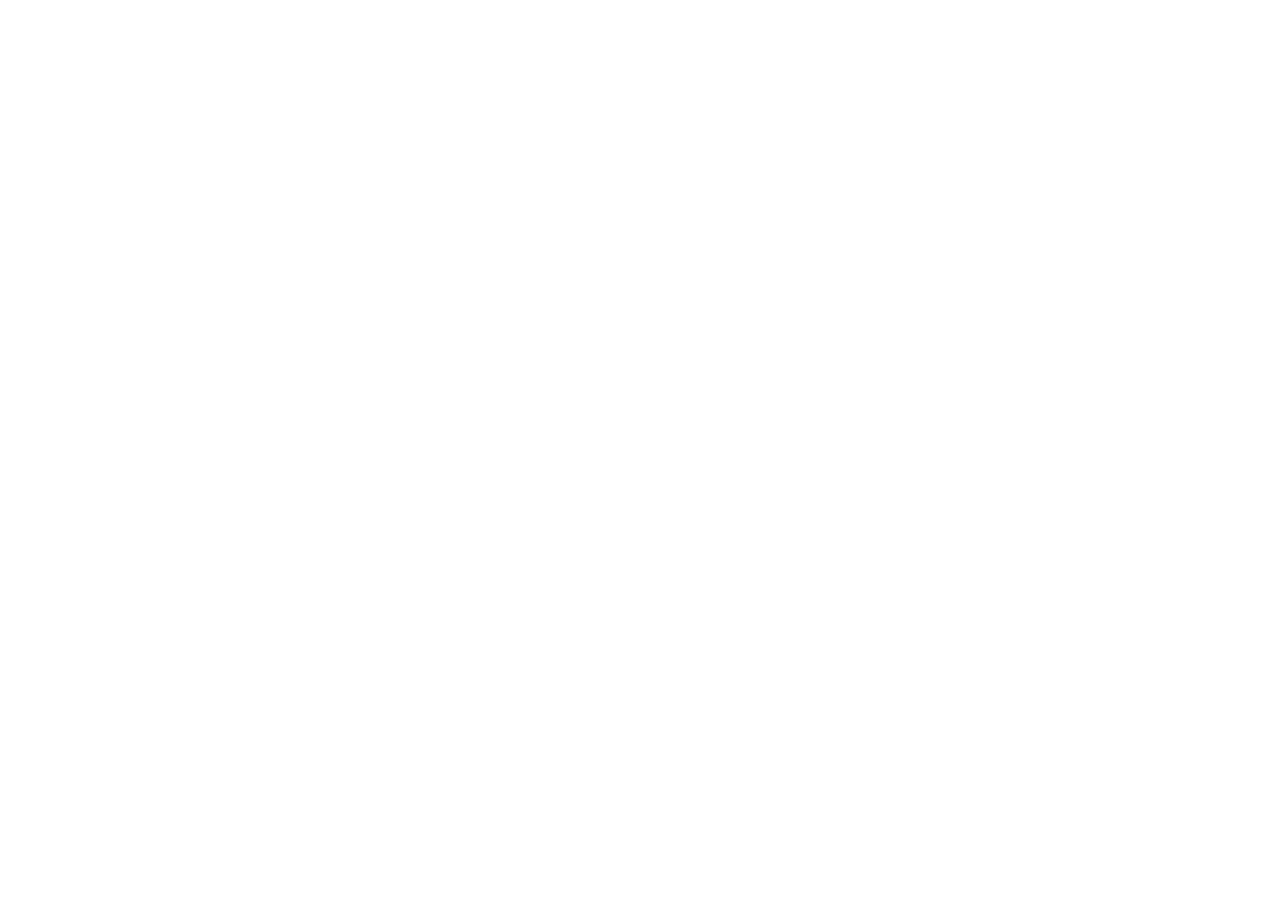
==== pages/about.html @ 1cd2499b "new changes" ====
<!DOCTYPE html>
<html lang="en">
<head>
    <meta charset="UTF-8">
    <meta http-equiv="X-UA-Compatible" content="IE=edge">
    <meta name="viewport" content="width=device-width, initial-scale=1.0">
    <title>About Us</title>
</head>
<body>
    
</body>
</html>
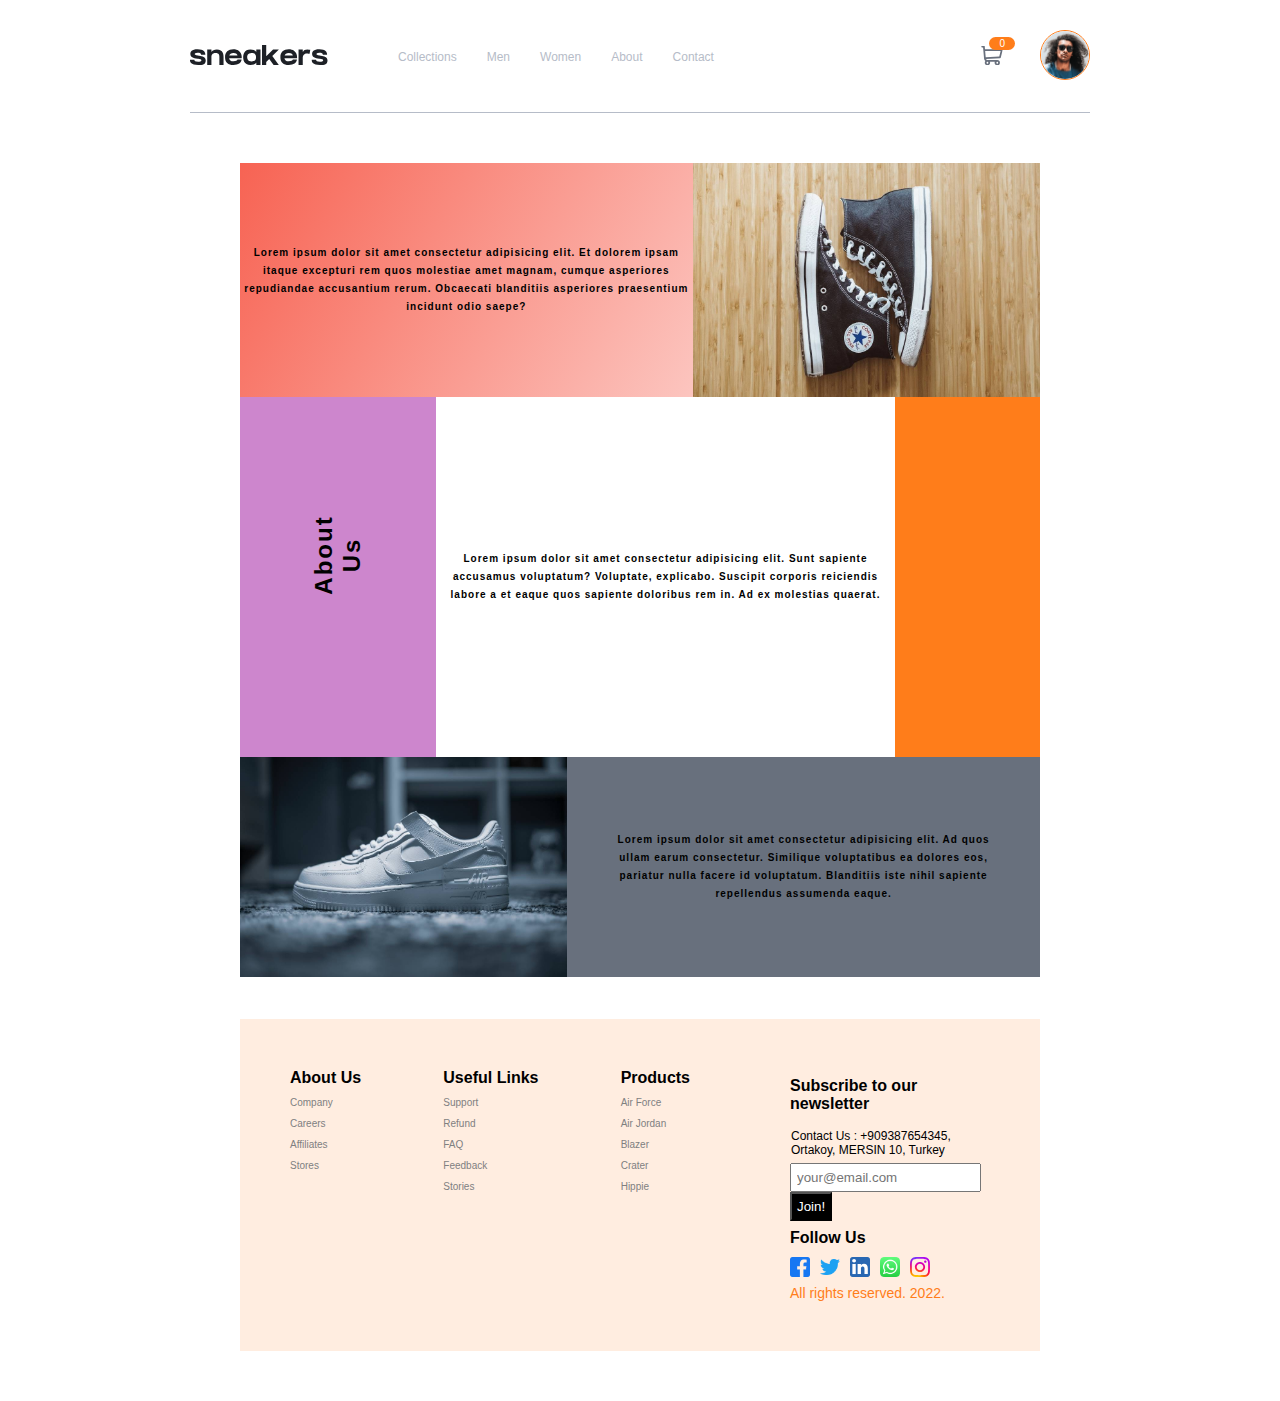
==== commit 5af3d02c: "new changes made including the login page" ====
--- a/pages/about.html
+++ b/pages/about.html
@@ -4,9 +4,229 @@
     <meta charset="UTF-8">
     <meta http-equiv="X-UA-Compatible" content="IE=edge">
     <meta name="viewport" content="width=device-width, initial-scale=1.0">
+
+    <link rel="stylesheet" href="../css/main.css">
     <title>About Us</title>
 </head>
 <body>
-    
+    <header>
+        <div class="container">
+            <div class="logo"><a href="../index.html"><img src="../images/logo.svg" alt="image of the company logo"/></a></div>
+            <div class="nav">
+                <ul class="list_selection">
+                    <li><a class="active anchor" href="collections.html">Collections</a></li>
+                    <li><a class="anchor" href="men.html">Men</a></li>
+                    <li><a class="anchor" href="women.html">Women</a></li>
+                    <li><a class="anchor" href="about.html">About</a></li>
+                    <li><a class="anchor" href="#footer">Contact</a></li>
+                </ul>
+
+                <!-- right side nav -->
+                <div class="right_nav">
+                    <div class="cartt">
+                        <img src="../images/icon-cart.svg" id="cart_click" class="cart_img" onclick="clickable()" alt="image of a shopping cart"/>
+                        <span id="add_cart_counter">0</span>
+                            <!-- drop down menu for cart starts here -->
+                            <div id="cart_dropping" class="drop_down_cart">  <!--a div to encapsulate and use the flexbox attributes-->
+                                <div class="header_div">       <!--a header div to hold just the writeup for cart-->
+                                    Cart
+                                </div>
+                                <div class="body_div">
+                                    <img src="../images/image-product-1-thumbnail.jpg" id="thumbnail_drop_down" alt="image of sneakers">
+                                    <div>
+                                        <p class="drop_down_writeUp">Fall Limited Edition Sneakers</p>
+                                        <p class="drop_down_writeUp">$125.00 x <span id="numberOfItems">3</span><b>$375.00</b></p>
+                                    </div>
+                                    <img src="../images/icon-delete.svg"  id="trash" alt="image of a trash can">
+                                </div>
+                                <button id="checkout">Checkout</button>
+                            </div>
+                    </div>
+                    <div class="img_div">
+                        <img src="../images/image-avatar.png" alt="image of user" id="avatar_img" onclick="avatar_click()">
+
+                        <!-- AVATAR DROP DOWN STARTS HERE -->
+                        <div class="avatar_drop_down">
+                            <div class="user_name">
+                                <p>Hi! <span id="your_name">HENRY</span></p>
+                            </div>
+                            <ul class="listing">
+                                <li id="accountOpen" onclick="myAccount()"><span><img src="../images/icons8-user-48.png" class="user_img" alt="icon of a user"></span>My Account</li>
+                                <li><span><img src="../images/icons8-successful-delivery-100.png" class="user_img" alt=""></span>Orders</li>
+                                <li><span><img src="../images/icons8-love-24.png" alt=""></span>Saved Items</li>
+                            </ul>
+                            <div class="logout">
+                                <a href="#"><p>LOGOUT</p></a>
+                            </div>
+                        </div>
+                    </div>
+                </div>
+            </div>
+        </div>
+    </header>
+    <main>
+        <section>
+            <div class="topAbout">
+                <article>
+                    Lorem ipsum dolor sit amet consectetur adipisicing elit. 
+                    Et dolorem ipsam itaque excepturi rem quos molestiae amet magnam, cumque asperiores repudiandae accusantium rerum. 
+                    Obcaecati blanditiis asperiores praesentium incidunt odio saepe?
+                </article>
+                <div class="topImg">
+                    <img src="../images/latest1.jpeg" width="60%" height="100%" class="allstarTop" alt="">
+                </div>
+            </div>
+
+            <div class="midAbout">
+                <div class="aboutWrite">
+                    <h2>about us</h2>
+                </div>
+                <div class="subMid">
+                    <article>
+                        Lorem ipsum dolor sit amet consectetur adipisicing elit. 
+                        Sunt sapiente accusamus voluptatum? Voluptate, explicabo. 
+                        Suscipit corporis reiciendis labore a et eaque quos sapiente doloribus rem in. 
+                        Ad ex molestias quaerat.
+                    </article>
+                </div>
+                <div class="endAbout"></div>
+            </div>
+
+            <div class="bottomAbout">
+                <div class="bottomiMG">
+                    <img src="../images/jordan3.jpeg" width="100%" height="100%" alt="">
+                </div>
+                <div class="bottomLast">
+                    <article>
+                        Lorem ipsum dolor sit amet consectetur adipisicing elit. 
+                        Ad quos ullam earum consectetur. Similique voluptatibus ea dolores eos, pariatur nulla facere id voluptatum. 
+                        Blanditiis iste nihil sapiente repellendus assumenda eaque.
+                    </article>
+                </div>
+            </div>
+        </section>
+        <!-- <footer class="down">
+            <div class="footerDiv">
+                <div><a><img src="../images/facebookIcon.png" class="social Fb" width="45%" height="45%" alt=""></a></div>
+                <div><a><img src="../images/IG.svg" class="social IG" width="45%" height="45%" alt=""></a></div>
+                <div><a><img src="../images/linkedIn.svg" class="social LI"  width="45%" height="45%" alt=""></a></div>
+                <div><a><img src="../images/pinterest.png" class="social PT" width="45%" height="45%" alt=""></a></div>
+                <div><a><img src="../images/twitter.png" class="social TW" width="45%" height="45%" alt=""></a></div>
+                <div><a><img src="../images/whatsapp.png" class="social WP" width="45%" height="45%" alt=""></a></div>
+            </div>
+        </footer> -->
+        <footer id="footer">
+            <div class="footerLeft">
+                <div class="footerMenu">
+                    <h1 class="fMenuTitle">About Us</h1>
+                    <ul class="fList">
+                        <li class="fListItem">Company</li>
+                        <li class="fListItem">Careers</li>
+                        <li class="fListItem">Affiliates</li>
+                        <li class="fListItem">Stores</li>
+                    </ul>
+                </div>
+                <div class="footerMenu">
+                    <h1 class="fMenuTitle">Useful Links</h1>
+                    <ul class="fList">
+                        <li class="fListItem">Support</li>
+                        <li class="fListItem">Refund</li>
+                        <li class="fListItem">FAQ</li>
+                        <li class="fListItem">Feedback</li>
+                        <li class="fListItem">Stories</li>
+                    </ul>
+                </div>
+                <div class="footerMenu">
+                    <h1 class="fMenuTitle">Products</h1>
+                    <ul class="fList">
+                        <li class="fListItem">Air Force</li>
+                        <li class="fListItem">Air Jordan</li>
+                        <li class="fListItem">Blazer</li>
+                        <li class="fListItem">Crater</li>
+                        <li class="fListItem">Hippie</li>
+                    </ul>
+                </div>
+            </div>
+            <div class="footerRight">
+                <div class="footerRightMenu">
+                    <h1 class="fMenuTitle">Subscribe to our newsletter</h1>
+                    <p id="mersin10">Contact Us : +909387654345, Ortakoy, MERSIN 10, Turkey</p>
+                    <div class="fMail">
+                        <input type="text" placeholder="your@email.com" class="fInput">
+                        <button class="fButton">Join!</button>
+                    </div>
+                </div>
+                <div class="footerRightMenu">
+                    <h1 class="fMenuTitle">Follow Us</h1>
+                    <div class="fIcons">
+                        <img src="../images/facebookIcon.png" alt="" class="fIcon">
+                        <img src="../images/twitter.png" alt="" class="fIcon">
+                        <img src="../images/linkedIn.svg" alt="" class="fIcon">
+                        <img src="../images/whatsapp.png" alt="" class="fIcon">
+                        <img src="../images/IG.svg" alt="" class="fIcon">
+                    </div>
+                </div>
+                <div class="footerRightMenu">
+                    <span class="copyright">All rights reserved. 2022.</span>
+                </div>
+            </div>
+        </footer>
+
+
+        <!-- THIS ENTIRE STRUCTURE HANDLES THE USER ACCOUNT INFORMATION -->
+        <div class="acctOverview">
+            <div class="acct_name">
+                <h4 id="overview">Account Overview</h4>
+                <img src="../images/icon-close.svg" alt="" id="closeButton" class="closeUp">
+            </div>
+            <div class="acct_body">
+                <div class="acct_left">
+                    <div class="acct_left_top">
+                        <h4 id="acct_details">ACCOUNT DETAILS</h4>
+                        <p id="email_name">
+                            Henry Edet<br> 
+                            penieledet@icloud.com
+                        </p>
+                    </div>
+                    <div class="acct_left_bottom">
+                        <h4 id="credit_section">SNEAKERS STORE CREDIT</h4>
+                        <div class="credit_Card_info">
+                            <img src="../images/icons8-user-48.png"  id="credit_img" alt="">
+                        </div>
+                    </div>
+                </div>
+                <div class="acct_right">
+                    <div class="acct_right_top">
+                        <div class="address_header">
+                            <h4 id="address_book">ADDRESS BOOK</h4>
+                            <img src="../images/icons8-love-24 (1).png" id="edit_img" alt="">
+                        </div>
+                        <div class="address_body_top">
+                            <address>
+                                <h3>Your default shipping address:</h3>
+                                <p>Henry Edet</p>
+                                <p>near east university, boulevard</p>
+                                <p>Nigeria Cyprus</p>
+                                <p>+2348165540630</p>
+                            </address>
+                        </div>
+                    </div>
+                    <div class="address_body_bottom">
+                        <div class="addressBottom_header">
+                            <h4 id="newsletter">NEWSLETTER PREFERENCES</h4>
+                        </div>
+                        <div class="addressBottom_body">
+                            <p id="warning">
+                                You are currently not subscribed to any of our newsletters.<br>
+                                <a href="#" id="edit_news"><p>EDIT NEWSLETTER PREFERENCES</p></a>
+                            </p>
+                        </div>
+                    </div>
+                </div>
+            </div>
+        </div>
+        <!-- THE STRUCTURE ENDS HERE -->
+    </main>
+    <script src="../js/about.js"></script>
 </body>
 </html>--- a/css/main.css
+++ b/css/main.css
@@ -0,0 +1,1585 @@
+@import url(https://fonts.googleapis.com/css?family=Kumbh+Sans:100,200,300,regular,500,600,700,800,900);
+@import url(https://fonts.googleapis.com/css?family=Tillana:regular,500,600,700,800);
+:root{
+    --very-dark-blue: hsl(220, 13%, 13%);
+    --dark-grayish-blue: hsl(219, 9%, 45%);
+    --grayish-blue: hsl(220, 14%, 75%);
+    --light-grayish-blue: hsl(223, 64%, 98%);
+    --white: hsl(0, 0%, 100%);
+    --black: hsl(0, 0%, 0%);
+    --blue: hsl(0, 120%, 240%);
+    --salmon-rose: hsl(7, 66%, 73%);
+    --dark-red: hsl(5, 18%, 13%);
+
+    --Orange: hsl(26, 100%, 55%);
+    --pale-orange: hsl(25, 100%, 94%);
+}
+
+@media (prefers-reduced-motion: reduce){
+    *,
+    *::before,
+    *::after{
+        animation-duration: 0.01ms !important;
+        animation-iteration-count: 1 !important;
+        transition-duration: 0.01ms !important;
+        scroll-behavior: auto !important;
+    }
+}
+
+*,
+*::before,
+*::after{
+    margin: 0;
+    padding: 0;
+    box-sizing: border-box;
+    text-decoration: none;
+    list-style: none;
+    outline: none;
+}
+
+
+html{
+    font-size: 62.5%;
+    font-family: "kumbh", sans-serif;
+}
+
+body{
+    /* border: 1px solid pink; */
+    position: relative;
+    background-size: cover;
+    background-repeat: no-repeat;
+    overflow-x: hidden;
+    min-height: 100vh;
+    padding: 0rem 19rem 0rem 19rem;
+}
+
+.container{
+    border-bottom: 1px solid var(--grayish-blue);
+    /* border: 1px solid pink; */
+    display: flex;
+    gap: 7rem;
+}
+
+/* this class controls both the list and avatar so i can manipulate the flexbox attributes */
+.nav{
+    /* border: 1px solid pink; */
+    padding-top: 3rem;
+    padding-bottom: 3rem;
+    flex-grow: 1;
+    display: flex;
+    gap: 20rem;
+    justify-content: space-between;
+}
+
+.logo{
+    /* border: 2px solid salmon; */
+    align-self: center;
+}
+
+/* avatar class control the two icons on the far right end of the page */
+.right_nav{
+    /* border: 1px solid salmon; */
+    display: flex;
+    width: 100%;
+    gap: 4.2rem;
+    justify-content: end;
+    align-items: center;
+}
+
+/* this was added to control the cart avatar */
+.cart_img{
+    /* border: 1px solid green; */
+    transform: scale(1.8);
+    position: relative;
+    cursor: pointer;
+    width: 1.2rem;
+}
+
+#avatar_img{
+    border-radius: 50%;
+    border: 1px solid var(--Orange);
+    width: 50px;
+    cursor: pointer;
+}
+
+#add_cart_counter{
+    right: 26.5rem;
+    padding: 1px 10px;
+    border-radius: 15px;
+    background-color: var(--Orange);
+    color: var(--white);
+    font-size: 1rem;
+    position: absolute;
+    top: 37px;
+}
+
+.list_selection{
+    /* border: 1px solid gold; */
+    cursor: pointer;
+    display: flex;
+    font-size: 16px;
+    gap: 3rem;
+    justify-content: flex-start;
+    align-items: center;
+}
+
+.list_selection li a{ 
+    color: var(--grayish-blue);
+    font-size: 1.2rem;
+}
+
+.list_selection li a:hover{ 
+    color: var(--black);
+}
+
+.anchor {
+    /* border: 1px solid purple; */
+    position: relative;
+    text-decoration: none;
+    
+}
+
+.anchor::before {
+    content: "";
+    position: absolute;
+    width: 100%;
+    height: 4px;
+    /* border-radius: 4px; */
+    background-color: var(--Orange);
+    top: 5.9rem;
+    bottom: 0;
+    left: 0;
+    transform-origin: right;
+    transform: scaleX(0);
+    transition: transform .3s ease-in-out;
+}
+
+.anchor:hover::before {
+    /* display: flex; */
+    transform-origin: left;
+    transform: scaleX(1);
+}
+
+/* hero section starting */
+
+main{
+    padding: 5rem;
+    /* border: 1px solid var(--Orange); */
+}
+
+.hero_section{
+    /* border: 2px solid red; */
+    display: flex;
+    /* margin: 0px -30px 0px -30px; */
+}
+
+.left_hero{
+    /* border: 1px solid green; */
+    width: 50%;
+}
+
+.right_hero{
+    display: flex;
+    flex-direction: column;
+    gap: 2rem;
+    /* border: 1px solid purple; */
+    width: 50%;
+    padding: 15rem 2rem 0 5rem;
+    font-size: 16px;
+}
+
+#my-image, 
+#my-image1, 
+#my-image2, 
+#my-image3{
+    transition: 0.6s ease-in-out;
+    cursor: pointer;
+    width: 100%;
+    border-radius: 10px;
+}
+
+#my-image.scale, 
+#my-image1.scale, 
+#my-image2.scale, 
+#my-image3.scale {
+    position: relative;
+    transform: scale(1.3);
+    cursor: pointer;
+    z-index: 9;
+    max-width: 100vw;
+    margin: 10rem 25rem;
+}
+
+span{
+    color: var(--Orange);
+}
+
+#sneak{
+    letter-spacing: .2rem;
+}
+
+p{
+    color: var(--grayish-blue);
+}
+
+h1{
+    padding-bottom: 1rem;
+}
+
+h2 span{
+    margin-left: .5rem;
+    background-color: var(--pale-orange);
+    border-radius: 5px;
+    padding: 7px;
+    font-size: 2rem;
+}
+
+h2{
+    font-size: 3.2rem;
+    letter-spacing: .2rem;
+}
+
+.cost{
+    display: flex;
+    flex-direction: column;
+    gap: 1rem;
+    position: relative;
+    z-index: -2;
+}
+
+#strike{
+    text-decoration: line-through;
+    z-index: -2;
+}
+
+.add_cart{
+    display: flex;
+    /* border: 1px solid red; */
+    justify-content: space-between;
+    height: 5rem;
+}
+
+.increment-decrement{
+    background-color: var(--light-grayish-blue);
+    padding: 2rem 1rem 2rem 1rem;
+    width: 40%;
+    border-radius: 6px;
+}
+.flex{
+    display: flex !important;
+}
+
+.flexbox_div{
+    display: flex;
+    align-items: center;
+    justify-content: space-between;
+}
+
+.cart_btn{
+    cursor: pointer;
+    display: flex;
+    gap: 2rem;
+    align-items: center;
+    justify-content: center;
+    width: 180px;
+    background-color: var(--Orange);
+    border-radius: 6px;
+    color: var(--white);
+    border: var(--Orange);
+    box-shadow: var(--pale-orange)5px 20px 29px 0px;
+}
+
+.cart{
+    color: var(--white);
+}
+.small_images{
+    display: flex;
+    justify-content: space-between;
+    margin-top: 4rem;
+}
+.small_images img{
+    cursor: pointer;
+    width: 9.4rem;
+    border-radius: 10px;
+    transition: 1s;
+}
+
+.small_images img:hover{
+    filter: grayscale(100%);
+    transform: scale(1.1);
+}
+
+#sub{
+    cursor: pointer;
+}
+
+#add{
+    cursor: pointer;
+}
+
+/* starting from here is the dropdown for cart */
+.drop_down_cart{
+    font-size: 15px;
+    position: absolute;
+    border-radius: 15px;
+    width: 38rem;
+    height: 29rem;
+    display: none;
+    flex-direction: column;
+    right: 10rem;
+    top: 9rem;
+    z-index: index 1;
+    background-color: var(--white);
+    box-shadow: var(--grayish-blue)5px 20px 29px -10px;
+    opacity: 1;
+    /* padding-bottom: 2rem; */
+}
+
+.header_div{
+    font-weight: bold;
+    letter-spacing: 1px;
+    padding-top: 3.5rem;
+    padding-left: 2rem;
+    padding-bottom: 3.5rem;
+    border-bottom: 1px solid var(--grayish-blue);
+}
+
+.body_div{
+    display: flex;
+    padding: 2rem 2rem;
+    /* border: 1px solid red; */
+}
+
+#trash{
+    width: 1.3rem;
+    height: 1.5rem;
+    margin-top: 25px;
+    margin-left: 15px;
+    cursor: pointer;
+}
+
+b{
+    color: var(--black);
+    padding-left: 10px;
+}
+
+#numberOfItems{
+    color: var(--dark-grayish-blue);
+}
+
+.drop_down_writeUp{
+    letter-spacing: .4px;
+    line-height: 3rem;
+    padding-left: 3rem;
+}
+
+#thumbnail_drop_down{
+    width: 7rem;
+    height: 7rem;
+    border-radius: 7px;
+}
+
+#checkout{
+    cursor: pointer;
+    background-color: var(--Orange);
+    font-size: 12px;
+    color: var(--white);
+    border: none;
+    padding-top: 20px;
+    padding-bottom: 20px;
+    font-weight: bold;
+    width: 90%;
+    align-self: center;
+    margin-bottom: 5px;
+    border-radius: 9px;
+}
+
+
+/* drop down menu for the avatar, to control the logout and acct of user */
+.avatar_drop_down{
+    display: none;
+    flex-direction: column;
+    font-size: 15px;
+    position: absolute;
+    border-radius: 15px;
+    width: 21rem;
+    height: 28rem;
+    right: 10rem;
+    top: 9rem;
+    z-index: index 1;
+    background-color: var(--white);
+    box-shadow: var(--grayish-blue)5px 20px 29px -10px;
+    opacity: 1;
+    align-items: center;
+    justify-content: center;
+    gap: 1rem;
+}
+
+.user_img{
+    width: 25px;
+    cursor: pointer;
+}
+
+.user_name{
+    padding: 1rem 1rem;
+}
+
+.listing{
+    display: flex;
+    flex-direction: column;
+    gap: 3rem;
+    cursor: pointer;
+}
+
+.listing li{
+    display: flex;
+    gap: 1rem;
+    align-items: center;
+}
+
+.logout{
+    width: 100%;
+    display: flex;
+    justify-content: center;
+    padding: 2rem 1rem;
+    cursor: pointer;
+}
+
+#logoutButton{
+    background-color: var(--Orange);
+    border-radius: 6px;
+    color: var(--white);
+    border: var(--Orange);
+    box-shadow: var(--pale-orange)5px 20px 29px 0px;
+    width: 120px;
+    padding: 6px 6px;
+    cursor: pointer;
+}
+
+/* #logoutButton :active{
+    transform: scale(50%, -50%);
+} */
+
+#your_name{
+    font-family: "Tillana", cursive;
+    font-weight: 600;
+}
+
+/* THIS ENTIRE STRUCTURE HANDLES THE USER ACCOUNT INFORMATION */
+.acctOverview{
+    display: none;
+    /* border: 1px solid var(--Orange); */
+    position: absolute;
+    top: 11.3rem;
+    border-radius: 10px;
+    padding: 2rem 4rem;
+    background-color: var(--pale-orange);
+    width: 70.2%;
+    height: 100vh;
+    z-index: 1;
+}
+
+#overview{
+    padding: 1rem;
+    font-size: medium;
+}
+
+.acct_body{
+    /* border: 1px solid red; */
+    display: flex;
+    font-size: 16px;
+    justify-content: space-between;
+    padding: 3rem;
+}
+
+.acct_left{
+    /* border: 1px solid var(--dark-grayish-blue); */
+    display: flex;
+    flex-direction: column;
+    gap: 3rem;
+    padding: .1rem 2rem;
+    border-radius: 10px;
+}
+
+#acct_details{
+    border-bottom: 1px solid var(--Orange);
+    padding: 1rem 1rem;
+}
+
+#email_name{
+    padding: 1rem 1rem;
+    line-height: 2rem;
+    letter-spacing: 1px;
+}
+
+.acct_left_top{
+    border: 1px solid var(--dark-grayish-blue);
+    border-radius: 7px;
+    padding: 1rem 1rem;
+    height: 22rem;
+    width: 40rem;
+}
+
+.acct_left_bottom{
+    border: 1px solid var(--dark-grayish-blue);
+    border-radius: 7px;
+    padding: 1rem 1rem;
+    height: 22rem;
+    width: 40rem;
+}
+
+#credit_section{
+    border-bottom: 1px solid var(--Orange);
+    padding: 1rem 1rem;
+}
+
+#credit_img{
+    width: 35px;
+    margin-left: 16.9rem;
+}
+
+.credit_Card_info{
+    background-color: var(--light-grayish-blue);
+    margin-top: 6rem;
+}
+
+.acct_right{
+    display: flex;
+    flex-direction: column;
+    gap: 3rem;
+    width: 48%;
+    padding: .1rem 2rem;
+    border-radius: 10px;
+}
+
+#edit_img{
+    cursor: pointer;
+}
+
+.acct_right_top{
+    border: 1px solid var(--dark-grayish-blue);
+    border-radius: 7px;
+    padding: 1rem 1rem;
+    height: 22rem;
+    width: 40rem;
+}
+
+.address_body_bottom{
+    border: 1px solid var(--dark-grayish-blue);
+    border-radius: 7px;
+    padding: 1rem 1rem;
+    height: 22rem;
+    width: 40rem;
+}
+
+.address_header{
+    border-bottom: 1px solid var(--Orange);
+    padding: 1rem 1rem;
+    display: flex;
+    justify-content: space-between;
+}
+
+.address_body_top{
+    padding: 1rem 1rem;
+    letter-spacing: .6px;
+    line-height: 3rem;
+}
+
+#newsletter{
+    border-bottom: 1px solid var(--Orange);
+    padding: 1rem 1rem;
+}
+
+#warning{
+    padding: 1rem 1rem;
+    line-height: 3rem;
+    letter-spacing: 1px;
+}
+
+#edit_news{
+    padding: 1rem 1rem;
+    letter-spacing: 1px;
+}
+
+.acct_name{
+    border-bottom: 1px solid var(--Orange);
+    display: flex;
+    justify-content: space-between;
+    justify-items: center;
+}
+
+#closeButton{
+    width: 33px;
+    cursor: pointer;
+    transform: scale(.7);
+}
+
+/* slide show for the big photo  */
+.showSlide{
+    display: none;
+}
+
+.showSlide img{
+    width: 100%;
+    border-radius: 10px;
+}
+
+.sliderContainer{
+    max-width: 1000px;
+    position: relative;
+    margin: auto;
+}
+
+.left, .right {
+    cursor: pointer;
+    position: absolute;
+    top: 50%;
+    width: auto;
+    padding: 16px;
+    margin-top: -22px;
+    color: white;
+    font-weight: bold;
+    font-size: 18px;
+    opacity: 0;
+    transition: opacity 0.6s ease-in-out;
+    border-radius: 0 3px 3px 0;
+}
+
+.right {
+    right: 0;
+    border-radius: 3px 0 0 3px;
+}
+
+.left:hover, .right:hover{
+    background-color: rgba(115, 115, 115, 0.8);
+    opacity: 1;
+}
+
+/* Fading animation */
+.fade {
+    -webkit-animation-name: fade;
+    -webkit-animation-duration: 1.5s;
+    animation-name: fade;
+    animation-duration: 1.5s;
+}
+
+@-webkit-keyframes fade {
+    from {
+        opacity: .4;
+    }
+    to {
+        opacity: 1;
+    }
+}
+
+@keyframes fade {
+    from {
+        opacity: .4;
+    }
+    to {
+        opacity: 1;
+    }
+}
+
+/* COLLECTION PAGE STARTS HERE----------------------------------------------------------------------*/
+.allSections{
+    display: flex;
+    flex-direction: column;
+    row-gap: 5rem;
+}
+
+.mainHero{
+    /* border: 1px solid var(--dark-grayish-blue); */
+    display: flex;
+    flex-direction: column;
+    gap: 7rem;
+}
+
+#jordans{
+    /* border: 1px solid var(--salmon-rose); */
+    padding: 23px 12px;
+    margin-top: 4rem;
+}
+
+.jordanSlides{
+    /* border: 1px solid var(--blue); */
+    display: flex;
+    height: 250px;
+}
+
+.backgroundDiv{
+    /* border: 1px solid var(--dark-red); */
+    background-color: var(--black);
+    opacity: .9;
+    flex-grow: .5;
+    width: 50%;
+    display: flex;
+    justify-content: center;
+    align-items: center;
+    border-radius: 2px;
+}
+
+#jordanimg{
+    width: 40vw;
+    max-height: 70vh;
+    flex-grow: .5;
+    border-radius: 2px;
+}
+
+#jordanName{
+    /* border: 1px solid var(--blue); */
+    display: flex;
+    flex-direction: column;
+    justify-content: center;
+    align-items: center;
+    height: 60px;
+    font-size: large;
+    font-weight: 400;
+    line-height: 3rem;
+    letter-spacing: 1px;
+}
+
+.airJordan{
+    /* border: 1px solid red; */
+    color: 1px solid var(--white);
+}
+
+#listOfJordans{
+    animation-name: bounceIn;
+    animation-duration: 2.5s;
+    animation-fill-mode: both;
+    color: var(--black);
+    display: flex;
+    justify-content: center;
+    align-items: center;
+    font-size: large;
+    font-weight: 400;
+
+}
+
+@keyframes bounceIn {
+    0% {
+        opacity: 0;
+        transform: scale(0.6) translateX(-100px);
+    }
+    70% {
+        transform: scale(1.3);
+    }
+    100% {
+        opacity: 1;
+        transform: scale(1) translateX(0);
+    }
+}
+
+.jordanSliderContainer{
+    /* border: 1px solid var(--dark-red); */
+    display: flex;
+}
+
+.Slider{
+    display: none;
+}
+
+.lefty,
+.righty {
+    cursor: pointer;
+    position: absolute;
+    top: 57%;
+    width: auto;
+    padding: 16px;
+    margin-top: .3px;
+    color: white;
+    font-weight: bold;
+    font-size: 18px;
+    opacity: 0;
+    transition: opacity 0.6s ease-in-out;
+    border-radius: 0 3px 3px 0;
+}
+
+.righty {
+    z-index: 3;
+    right: 24rem;
+    border-radius: 3px 0 0 3px;
+}
+
+.lefty:hover, 
+.righty:hover{
+    background-color: rgba(115, 115, 115, 0.8);
+    opacity: 1;
+}
+
+/* Fading animation */
+.fade {
+    -webkit-animation-name: fade;
+    -webkit-animation-duration: 1.5s;
+    animation-name: fade;
+    animation-duration: 1.5s;
+}
+
+@-webkit-keyframes fade {
+    from {
+        opacity: .4;
+    }
+    to {
+        opacity: 1;
+    }
+}
+
+@keyframes fade {
+    from {
+        opacity: .4;
+    }
+    to {
+        opacity: 1;
+    }
+}
+
+/* latest drop section */
+.latestDrop{
+    /* border: 1px solid var(--Orange); */
+}
+
+.latestDropIcon{
+    /* border: 1px solid var(--dark-red); */
+    padding: 15px 13px;
+}
+
+.latestThumb{
+    border-radius: 2px;
+}
+
+.thumbPhotos{
+    display: flex;
+    transform: scale(1);
+    /* border: 1px solid var(--salmon-rose); */
+    justify-content: space-around;
+    align-items: center;
+}
+
+#lateDrop{
+    animation-name: bounceIn;
+    animation-duration: 2.5s;
+    animation-fill-mode: both;
+    color: var(--black);
+    font-size: medium;
+    font-weight: bold;
+    margin: 1px 12px;
+}
+
+@keyframes bounceIn {
+    0% {
+        opacity: 0;
+        transform: scale(0.6) translateX(-100px);
+    }
+    70% {
+        transform: scale(1.3);
+    }
+    100% {
+        opacity: 1;
+        transform: scale(1) translateX(0);
+    }
+}
+
+/* all star image handling */
+#firImg{
+    border-radius: 10px;
+    margin: 22px;
+    transform: scale(1.3);
+}
+
+.firstImg{
+    box-shadow: rgba(0, 0, 0, 0.3) 0px 19px 38px, rgba(0, 0, 0, 0.22) 0px 15px 12px;
+    /* border: 1px solid brown; */
+    display: flex;
+    flex-direction: column;
+    justify-content: center;
+    align-items: center;
+    margin: 1px 19px;
+    border-radius: 10px;
+}
+
+/* handling all retro names and prices */
+.NamePrice{
+    color: var(--black);
+    padding: 23px 3px;
+    line-height: 17px;
+    letter-spacing: 1px;
+}
+
+/* Air jordan handling */
+.secImg{
+    box-shadow: rgba(0, 0, 0, 0.3) 0px 19px 38px, rgba(0, 0, 0, 0.22) 0px 15px 12px;
+    /* border: 1px solid brown; */
+    display: flex;
+    flex-direction: column;
+    justify-content: center;
+    align-items: center;
+    margin: 1px 19px;
+    border-radius: 10px;
+}
+
+#sekImg{
+    border-radius: 10px;
+    margin: 22px;
+    transform: scale(1.3);
+}
+
+/* adidas handling */
+.thirdImg{
+    box-shadow: rgba(0, 0, 0, 0.3) 0px 19px 38px, rgba(0, 0, 0, 0.22) 0px 15px 12px;
+    /* border: 1px solid brown; */
+    display: flex;
+    flex-direction: column;
+    justify-content: center;
+    align-items: center;
+    margin: 1px 19px;
+    border-radius: 10px;
+}
+
+#thdImg{
+    border-radius: 10px;
+    margin: 22px;
+    transform: scale(1.3);
+}
+
+/* retro Nike handling */
+.fourthImg{
+    box-shadow: rgba(0, 0, 0, 0.3) 0px 19px 38px, rgba(0, 0, 0, 0.22) 0px 15px 12px;
+    /* border: 1px solid brown; */
+    display: flex;
+    flex-direction: column;
+    justify-content: center;
+    align-items: center;
+    margin: 1px 19px;
+    border-radius: 10px;
+}
+
+#frthImg{
+    border-radius: 10px;
+    margin: 22px;
+    transform: scale(1.3);
+}
+
+/* NIKE SECTION */
+.nikeHead{
+    border: 1px solid var(--blue);
+}
+
+#listOfnikes{
+    animation-name: bounceIn;
+    animation-duration: 2.5s;
+    animation-fill-mode: both;
+    color: var(--black);
+    display: flex;
+    justify-content: center;
+    align-items: center;
+    font-size: large;
+    font-weight: 400;
+}
+
+@keyframes bounceIn {
+    0% {
+        opacity: 0;
+        transform: scale(0.6) translateX(-100px);
+    }
+    70% {
+        transform: scale(1.3);
+    }
+    100% {
+        opacity: 1;
+        transform: scale(1) translateX(0);
+    }
+}
+
+#nikes{
+    /* border: 1px solid var(--Orange); */
+    padding: 23px 12px;
+    margin-top: 4rem;
+}
+
+.nikeSliderContainer{
+    display: flex;
+}
+
+#nikeName{
+    display: flex;
+    flex-direction: column;
+    justify-content: center;
+    align-items: center;
+    height: 60px;
+    font-size: large;
+    font-weight: 400;
+    line-height: 3rem;
+    letter-spacing: 1px;
+}
+
+.NIKE{
+    color: 1px solid var(--white);
+}
+
+.nikeSlides{
+    /* border: 1px solid violet; */
+    display: flex;
+    height: 250px;
+}
+.Sliding{
+    display: none;
+}
+
+#Nikeimg{
+    width: 40vw;
+    max-height: 70vh;
+    /* flex-grow: .5; */
+    border-radius: 2px;
+}
+
+.Golefty,
+.Gorighty {
+    cursor: pointer;
+    position: absolute;
+    top: 85%;
+    width: auto;
+    padding: 16px;
+    margin-top: -22px;
+    color: white;
+    font-weight: bold;
+    font-size: 18px;
+    opacity: 0;
+    transition: opacity 0.6s ease-in-out;
+    border-radius: 0 3px 3px 0;
+}
+
+.Gorighty {
+    z-index: 3;
+    right: 24rem;
+    border-radius: 3px 0 0 3px;
+}
+
+.Golefty:hover, 
+.Gorighty:hover{
+    background-color: rgba(115, 115, 115, 0.8);
+    opacity: 1;
+}
+
+/* Fading animation */
+.fade {
+    -webkit-animation-name: fade;
+    -webkit-animation-duration: 1.5s;
+    animation-name: fade;
+    animation-duration: 1.5s;
+}
+
+@-webkit-keyframes fade {
+    from {
+        opacity: .4;
+    }
+    to {
+        opacity: 1;
+    }
+}
+
+@keyframes fade {
+    from {
+        opacity: .4;
+    }
+    to {
+        opacity: 1;
+    }
+}
+
+
+/* ------------------------------------------------------MENS PAGE STARTS HERE---------------------------------------------------------------- */
+.menmainHero{
+    /* border: 1px solid var(--salmon-rose); */
+    display: flex;
+}
+
+.sizeColor{
+    /* border: 1px solid grey; */
+    display: flex;
+    flex-direction: column;
+    gap: 4rem;
+}
+
+.selectSize{
+    display: flex;
+    flex-direction: column;
+    gap: 1.5rem;
+}
+
+.selectColor{
+    display: flex;
+    flex-direction: column;
+    gap: 1.2rem;
+}
+
+.dot {
+    cursor: pointer;
+    height: 25px;
+    width: 25px;
+    /* background-color: #bbb; */
+    border-radius: 50%;
+    display: inline-block;
+    margin-left: 6px;
+}
+
+#tickSize{
+    color: var(--black);
+    font-size: 12px;
+    font-weight: 700;
+    padding: 4px 4px;
+    letter-spacing: 1px;
+}
+
+#tickColor{
+    color: var(--black);
+    font-size: 12px;
+    font-weight: 700;
+    padding: 4px 4px;
+    letter-spacing: 1px;
+}
+
+#firstDot{
+    background-color: lightskyblue;
+}
+
+#firstDot:hover{
+    background-color: #cbced1;
+}
+
+#secDot{
+    background-color: maroon;
+}
+
+#secDot:hover{
+    background-color: #cbced1;
+}
+
+#thirdDot{
+    background-color: var(--salmon-rose);
+}
+
+#thirdDot:hover{
+    background-color: #cbced1;
+}
+
+.sizeNos{
+    width: 55px;
+    border: none;
+    cursor: pointer;
+    padding: 4px 4px;
+    box-shadow: inset 6px 6px 6px #cbced1, inset -6px -6px 6px white;
+}
+
+.sizeNos:hover{
+    color: var(--Orange);
+}
+
+.btnDiv{
+    display: grid;
+    grid-template-columns: auto auto auto auto;
+    row-gap: 1rem;
+    column-gap: 1rem;
+}
+
+
+.retroNike{
+    /* border: 1px solid sandybrown; */
+    display: flex;
+    flex-direction: column;
+    max-width: 260px;
+    /* height: 179px; */
+    gap: 2rem;
+}
+
+#AthleticNike{
+    color: var(--black);
+    font-size: 30px;
+    font-weight: 700;
+    letter-spacing: 1px;
+}
+
+.athleticTalk{
+    /* border: 1px solid green; */
+    letter-spacing: 1px;
+    line-height: 24px;
+    font-weight: 700;
+}
+
+#shopNow{
+    padding: 7px 0px;
+    width: 192px;
+    border-radius: 10px;
+    border: none;
+    box-shadow: rgba(0, 0, 0, 0.4) 0px 2px 4px, rgba(0, 0, 0, 0.3) 0px 7px 13px -3px, rgba(0, 0, 0, 0.2) 0px -3px 0px inset;
+    cursor: pointer;
+    background-color: var(--Orange);
+}
+
+#shopNow:hover{
+    color: var(--white);
+}
+
+/* image Div starts here */
+.retNike1{
+    /* border: 1px solid green; */
+    animation: rotation 15s infinite linear;
+}
+
+@keyframes rotation {
+    from {
+        transform: rotate(0deg);
+    }
+    to {
+        transform: rotateY(360deg);
+    }
+}
+
+.footerDiv{
+    /* border: 1px solid var(--black); */
+    display: flex;
+    justify-content: center;
+    align-items: center;
+    gap: .1px;
+}
+
+.social{
+    /* border: 1px solid blueviolet; */
+    max-width: 70px;
+    cursor: pointer;
+}
+
+/* -----------------------------------------------WOMENS PAGE STARTS HERE---------------------------------------------------- */
+.womenMainHero{
+    /* border: 1px solid var(--salmon-rose); */
+    display: flex;
+}
+
+.womensizeColor{
+    /* border: 1px solid grey; */
+    display: flex;
+    flex-direction: column;
+    gap: 4rem;
+}
+
+.womenselectSize{
+    display: flex;
+    flex-direction: column;
+    gap: 1.5rem;
+}
+
+.womenselectColor{
+    display: flex;
+    flex-direction: column;
+    gap: 1.2rem;
+}
+
+.womendot {
+    cursor: pointer;
+    height: 25px;
+    width: 25px;
+    /* background-color: #bbb; */
+    border-radius: 50%;
+    display: inline-block;
+    margin-left: 6px;
+}
+
+#womentickSize{
+    color: var(--black);
+    font-size: 12px;
+    font-weight: 700;
+    padding: 4px 4px;
+    letter-spacing: 1px;
+}
+
+#womentickColor{
+    color: var(--black);
+    font-size: 12px;
+    font-weight: 700;
+    padding: 4px 4px;
+    letter-spacing: 1px;
+}
+
+#womenfirstDot{
+    background-color: lightgray;
+}
+
+#womenfirstDot:hover{
+    background-color: #cbced1;
+}
+
+#womensecDot{
+    background-color: var(--salmon-rose);
+}
+
+#womensecDot:hover{
+    background-color: #cbced1;
+}
+
+#womenthirdDot{
+    background-color: aliceblue;
+    border: 1px solid var(--dark-grayish-blue);
+}
+
+#womenthirdDot:hover{
+    background-color: #cbced1;
+}
+
+.womensizeNos{
+    width: 55px;
+    border: none;
+    cursor: pointer;
+    padding: 4px 4px;
+    box-shadow: inset 6px 6px 6px #cbced1, inset -6px -6px 6px white;
+}
+
+.womensizeNos:hover{
+    color: var(--Orange);
+}
+
+.womenbtnDiv{
+    display: grid;
+    grid-template-columns: auto auto auto auto;
+    row-gap: 1rem;
+    column-gap: 1rem;
+}
+
+
+.womenretroNike{
+    /* border: 1px solid sandybrown; */
+    display: flex;
+    flex-direction: column;
+    max-width: 260px;
+    /* height: 179px; */
+    gap: 2rem;
+}
+
+#womenAthleticNike{
+    color: var(--black);
+    font-size: 30px;
+    font-weight: 700;
+    letter-spacing: 1px;
+}
+
+.womenAthleticTalk{
+    /* border: 1px solid green; */
+    letter-spacing: 1px;
+    line-height: 24px;
+    font-weight: 700;
+}
+
+#womenshopNow{
+    padding: 7px 0px;
+    width: 192px;
+    border-radius: 10px;
+    border: none;
+    box-shadow: rgba(0, 0, 0, 0.4) 0px 2px 4px, rgba(0, 0, 0, 0.3) 0px 7px 13px -3px, rgba(0, 0, 0, 0.2) 0px -3px 0px inset;
+    cursor: pointer;
+    background-color: var(--Orange);
+}
+
+#womenshopNow:hover{
+    color: var(--white);
+}
+
+/* image Div starts here */
+.womenretNike1{
+    /* border: 1px solid green; */
+    animation: rotation 15s infinite linear;
+}
+
+@keyframes rotation {
+    from {
+        transform: rotate(0deg);
+    }
+    to {
+        transform: rotateY(360deg);
+    }
+}
+
+.down{
+    /* border: 1px solid green; */
+    text-align: center;
+    /* background-color: grey; */
+
+}
+
+/*--------------------ABOUT US PAGE--------------------------- */
+section{
+    /* border: 1px solid red; */
+}
+
+.topAbout{
+    /* border: 1px solid yellow; */
+    display: flex;
+    justify-content: space-between;
+    background-image: linear-gradient(120deg, rgb(247, 99, 83), #fff);
+}
+
+article{
+    display: flex;
+    text-align: center;
+    justify-content: center;
+    align-items: center;
+    font-size: 10px;
+    font-weight: 800;
+    line-height: 18px;
+    letter-spacing: 1px;
+}
+
+.topImg{
+    /* border: 1px solid var(--very-dark-blue); */
+}
+
+.topImg img{
+    width: 100%;
+}
+
+.midAbout{
+    /* border: 1px solid green; */
+    display: flex;
+}
+
+.aboutWrite{
+    /* border: 1px solid var(--Orange); */
+    background-color: rgb(205, 134, 205);
+    width: 50%;
+    height: 40vh;
+    padding: 1rem 4rem;
+}
+
+.aboutWrite h2{
+    /* border: 4px solid green; */
+    font-size: 24px;
+    text-transform: capitalize;
+    text-align: center;
+    margin-top: 12rem;
+    transform: rotateZ(270deg);
+}
+
+.subMid{
+    width: auto;
+    height: auto;
+    display: inherit;
+    justify-content: center;
+}
+
+.endAbout{
+    /* border: 1px solid blue; */
+    background-color: var(--Orange);
+    width: 50%;
+    height: 40vh;
+}
+
+.bottomAbout{
+    /* border: 2px solid green; */
+    display: flex;
+}
+
+.bottomiMG{
+    /* border: 4px solid var(--dark-grayish-blue); */
+}
+
+.bottomLast{
+    background-color: var(--dark-grayish-blue);
+    /* border: 4px solid pink; */
+    display: flex;
+    text-align: center;
+    padding: 1rem 4rem;
+}
+
+
+
+
+
+
+/* --- foot-----*/
+footer {
+    display: flex;
+    background-color: var(--pale-orange);
+    margin-top: 42px;
+}
+.footerLeft {
+    flex: 2;
+    display: flex;
+    justify-content: space-between;
+    padding: 50px;
+}
+.fMenuTitle {
+    font-size: 16px;
+}
+.fList {
+    padding: 0;
+    list-style: none;
+}
+.fListItem {
+    margin-bottom: 10px;
+    color: gray;
+    cursor: pointer;
+}
+.footerRight {
+    flex: 1;
+    padding: 50px;
+    display: flex;
+    flex-direction: column;
+    justify-content: space-between;
+}
+.fInput {
+    padding: 5px;
+}
+.fButton {
+    padding: 5px;
+    background-color: black;
+    color: white;
+}
+.fIcons {
+    display: flex;
+}  
+.fIcon {
+    width: 20px;
+    height: 20px;
+    margin-right: 10px;
+}
+
+.copyright {
+    font-weight: 300;
+    font-size: 14px;
+}
+
+#mersin10{
+    color: var(--black);
+    font-size: 12px;
+    padding: 6px 1px;
+}
+
+.footerRightMenu{
+    margin-top: 8px;
+}
+
+.footerRightmenu{
+    margin-top: 8px;
+}
+
+
+
+
+
+
+
+
+
+
+
+
+
+
+
+
+
+
+
+/* .lightbox{
+    display: flex !important;
+    flex-flow: column !important;
+    flex-direction: column-reverse !important;
+} */